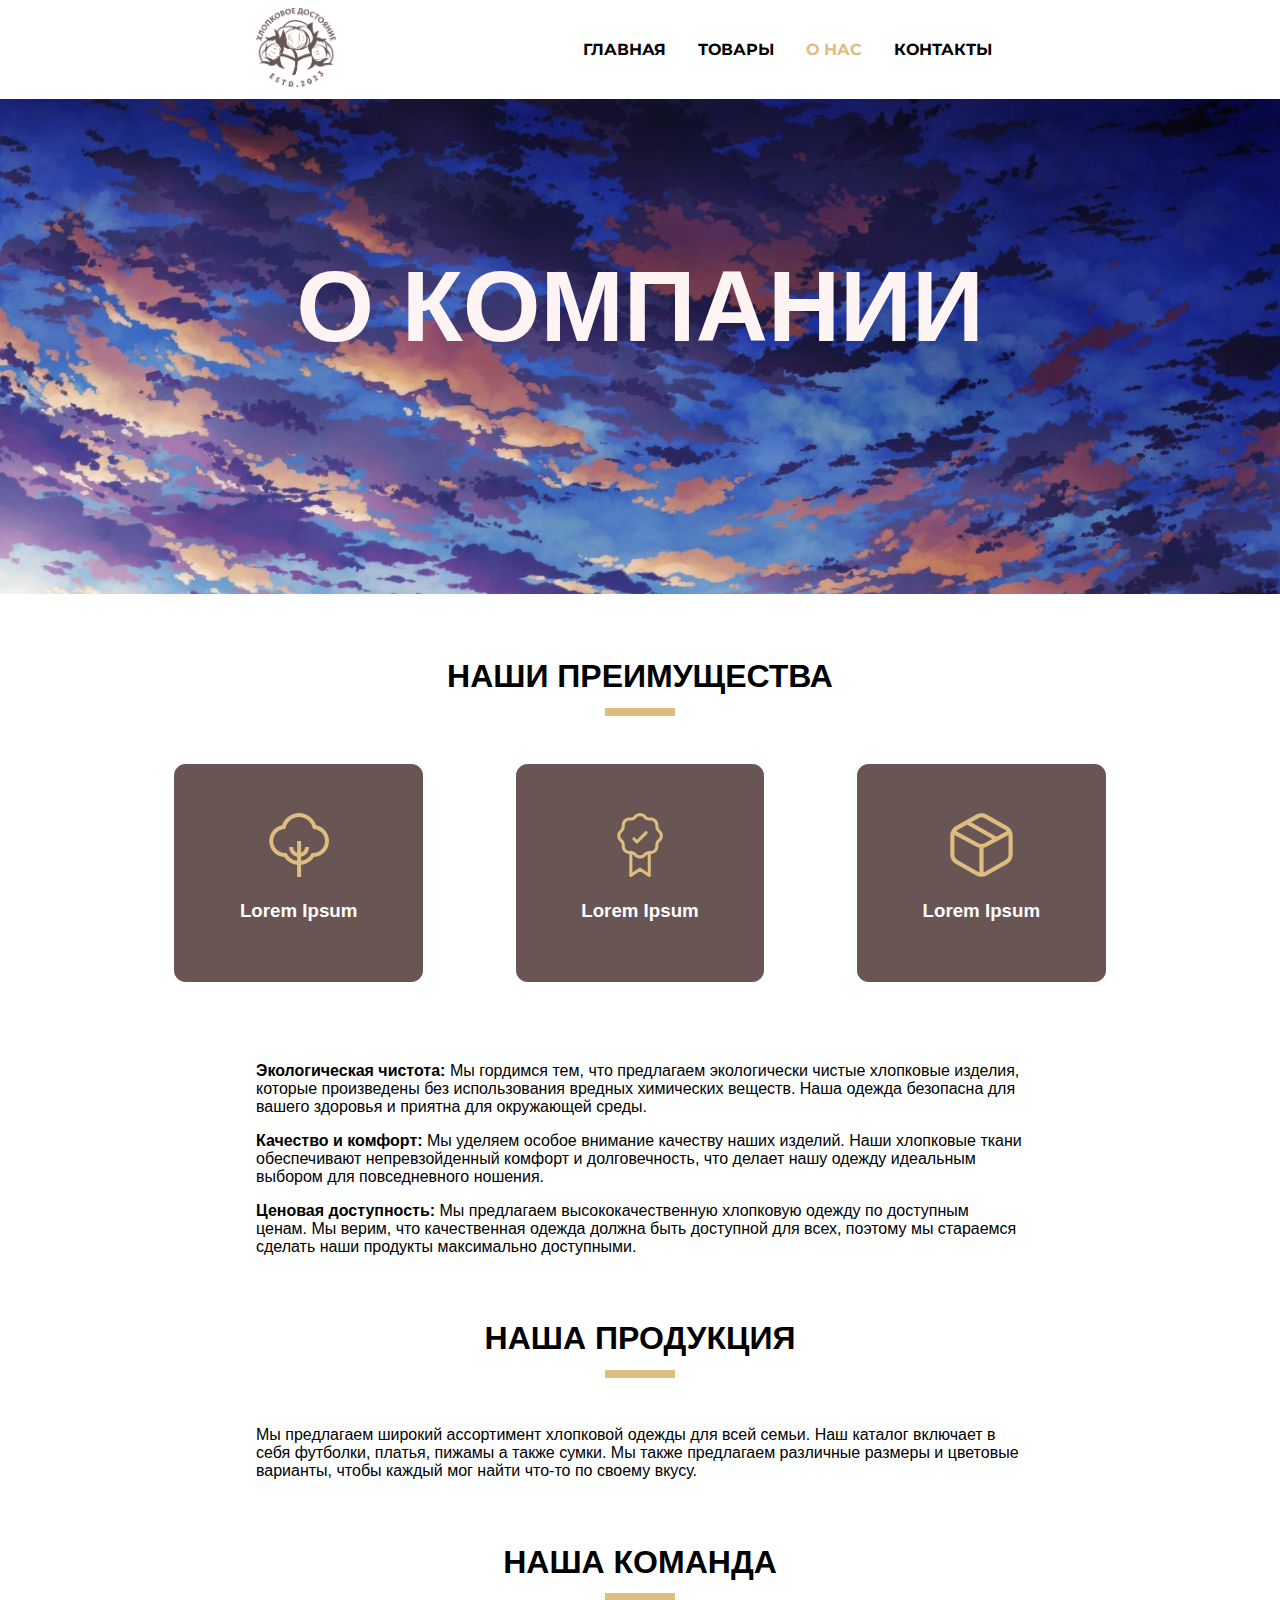
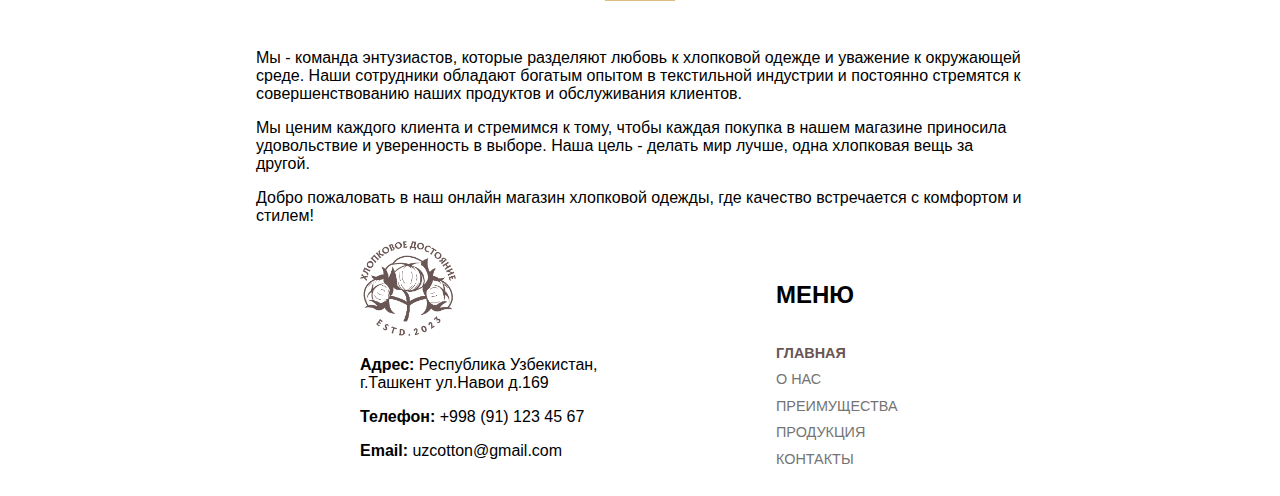
==== aboutus.html @ 812f2e6b "Add files via upload" ====
<!DOCTYPE html>
<html lang="en">
  <head>
    <meta charset="UTF-8" />
    <meta name="viewport" content="width=device-width, initial-scale=1.0" />
    <title>Document</title>
    <link rel="stylesheet" href="css/fonts.css" />
    <link rel="stylesheet" href="css/aboutus.css" />
    <link rel="stylesheet" href="css/index.css" />
    <link rel="stylesheet" href="css/shop copy.css" />
  </head>
  <body>
    <!-- HEADER | NAVIGATION -->
    <header class="content-spacing">
      <div id="main" class="logo-container">
        <a href="index.html	">
          <img src="images/logo.png" class="logo" />
        </a>
      </div>
      <div class="hamburger">
        <div class="line"></div>
        <div class="line"></div>
        <div class="line"></div>
      </div>
      <nav class="nav-bar">
        <ul>
          <li><a href="index.html">ГЛАВНАЯ</a></li>
          <li><a href="shop.html">ТОВАРЫ</a></li>
          <li>
            <a id="main-href" href="aboutus.html"
              ><span class="active">О НАС</span></a
            >
          </li>
          <li>
            <a href="contacts.html">КОНТАКТЫ</a>
          </li>
        </ul>
      </nav>
    </header>
    <!-- MAIN | BACKGROUND IMAGE -->
    <section class="aboutus-section">
      <h1 class="aboutus-h1">О КОМПАНИИ</h1>
    </section>
    <section class="shopwithus" id="advantages">
      <h2 class="headerss">
        <span style="font-weight: 600">НАШИ ПРЕИМУЩЕСТВА</span>
      </h2>
      <div class="yellowline"></div>
      <div class="section2-flex content-spacing">
        <!-- 1 -->
        <div class="flex-container-shop">
          <img src="images/Vectors/Cutton.svg" class="category-img" />
          <h3>Lorem Ipsum</h3>
        </div>
        <!-- 2 -->
        <div class="flex-container-shop">
          <img src="images/Vectors/Quality.svg" class="category-img" />
          <h3>Lorem Ipsum</h3>
        </div>
        <!-- 3 -->
        <div class="flex-container-shop">
          <img src="images/Vectors/Box.svg" class="category-img" />
          <h3>Lorem Ipsum</h3>
        </div>
      </div>
    </section>
    <section class="aboutus">
      <div class="content-spacing">
        <p>
          <span class="bold">Экологическая чистота:</span> Мы гордимся тем, что
          предлагаем экологически чистые хлопковые изделия, которые произведены
          без использования вредных химических веществ. Наша одежда безопасна
          для вашего здоровья и приятна для окружающей среды.
        </p>
        <p>
          <span class="bold">Качество и комфорт:</span> Мы уделяем особое
          внимание качеству наших изделий. Наши хлопковые ткани обеспечивают
          непревзойденный комфорт и долговечность, что делает нашу одежду
          идеальным выбором для повседневного ношения.
        </p>

        <p>
          <span class="bold">Ценовая доступность:</span> Мы предлагаем
          высококачественную хлопковую одежду по доступным ценам. Мы верим, что
          качественная одежда должна быть доступной для всех, поэтому мы
          стараемся сделать наши продукты максимально доступными.
        </p>
        <h2 class="headerss">
          <span style="font-weight: 600">НАША ПРОДУКЦИЯ</span>
        </h2>
        <div class="yellowline"></div>

        <p>
          Мы предлагаем широкий ассортимент хлопковой одежды для всей семьи. Наш
          каталог включает в себя футболки, платья, пижамы а также сумки. Мы
          также предлагаем различные размеры и цветовые варианты, чтобы каждый
          мог найти что-то по своему вкусу.
        </p>

        <h2 class="headerss">
          <span style="font-weight: 600">НАША КОМАНДА</span>
        </h2>
        <div class="yellowline"></div>
        <p>
          Мы - команда энтузиастов, которые разделяют любовь к хлопковой одежде
          и уважение к окружающей среде. Наши сотрудники обладают богатым опытом
          в текстильной индустрии и постоянно стремятся к совершенствованию
          наших продуктов и обслуживания клиентов.
        </p>
        <p>
          Мы ценим каждого клиента и стремимся к тому, чтобы каждая покупка в
          нашем магазине приносила удовольствие и уверенность в выборе. Наша
          цель - делать мир лучше, одна хлопковая вещь за другой.
        </p>
        <p>
          Добро пожаловать в наш онлайн магазин хлопковой одежды, где качество
          встречается с комфортом и стилем!
        </p>
      </div>
    </section>
    <!-- FOOTER SECTION -->
    <footer id="footer">
      <!-- Left -->
      <div class="footer-left-section">
        <img src="images/logo.png" class="footer-logo" />
        <p class="company-details">
          <span class="bold-txt">Адрес:</span>
          <a
            href="https://yandex.uz/maps/10337/nukus/house/YUAYcAZiTkwCQFpofXh0cnRhbQ==/?ll=59.612604%2C42.453624&z=17.17"
            target="_blank"
            >Республика Узбекистан,<br />
            г.Ташкент ул.Навои д.169</a
          >
        </p>
        <p><span class="bold-txt">Телефон:</span> +998 (91) 123 45 67</p>
        <p>
          <span class="bold-txt">Email:</span
          ><a href="https://mail.google.com/mail/u/0/#inbox" target="_blank">
            uzcotton@gmail.com</a
          >
        </p>
      </div>
      <!-- Right -->
      <div class="footer-right-section">
        <h1>МЕНЮ</h1>
        <p>
          <a href="#main"
            ><span style="color: #695553; font-weight: 700">ГЛАВНАЯ</span></a
          >
        </p>
        <p><a href="#">О НАС</a></p>
        <p><a href="#advantages">ПРЕИМУЩЕСТВА</a></p>
        <p><a href="#goods">ПРОДУКЦИЯ</a></p>
        <p><a href="contacts.html">КОНТАКТЫ</a></p>
      </div>
    </footer>
  </body>
</html>
---- css/fonts.css ----
/* Open Sans */
@import url('https://fonts.googleapis.com/css2?family=Open+Sans:ital,wght@0,300..800;1,300..800&display=swap');

/* Montserrat | Used in Header - Navigation*/
@import url('https://fonts.googleapis.com/css2?family=Montserrat:ital,wght@0,100..900;1,100..900&display=swap');
---- css/aboutus.css ----
/* HEADER | NAVIGATION */
.content-spacing {
  margin: auto;
  width: 60%;
}
header {
  display: flex;
  justify-content: space-between;
  align-items: center;
  padding: 0.5rem 0 0.5rem 0;
  font-family: "Montserrat", sans-serif;
}
.active {
  color: #debe80;
}
.nav-bar ul {
  display: flex;
}
.nav-bar ul li {
  list-style: none;
  font-weight: bold;
  margin-right: 2rem;
}
.nav-bar ul li a {
  display: block;
  transition: 0.3s;
  font-size: 1rem;
}

.nav-bar ul li a:hover {
  color: #8d8d8d;
  text-decoration: none;
}
.side-bar {
  position: fixed;
  z-index: 100;
  background-color: white;
}
.hamburger {
  display: none;
}
/*  */
.background-h1 {
  background-color: #7373732f;
  width: 900px;
  height: 55vh;
  margin: auto;
}
.aboutus-h1 {
  z-index: 100;
  font-size: 100px;
  padding: 150px 0;
  margin: auto 0;
  color: rgb(255, 244, 244);
  text-align: center;
}
.aboutus-section {
  height: 55vh;
  width: 100%;
  background-size: cover;
  background-image: url("/images/nebo.jpg");
  /* background-image: url("/images/wallpaper2.jpg"); */
}
.aboutus h1 {
  text-align: center;
}
.bold {
  font-weight: bold;
}
/*  */
.headerss {
  margin-top: 4rem;
  font-family: "Noto Sans", sans-serif;
  font-size: 2rem;
  margin-bottom: 0.8rem;
  text-align: center;
}
---- css/index.css ----
/* GENERAL STYLES */
html {
  scroll-behavior: smooth;
}
body {
  padding: 0;
  margin: 0;
  font-size: 1rem;
  font-family: Arial, Helvetica, sans-serif;
  background-color: white;
}
a {
  text-decoration: none;
  color: black;
}
a:hover {
  text-decoration: underline;
}
.show-more {
  display: flex;
  justify-content: center;
  text-decoration: underline;
  padding-top: 1rem;
  font-size: 1rem;
  align-self: center;
  width: 100%;
  margin: auto;
}
/* IMAGES */
.logo {
  width: 5rem;
}
.nav-img {
  width: 1rem;
}
.dropdown {
  width: 0.5rem;
}
.shopinfo {
  height: 4rem;
}

.item-image {
  width: 12.25rem;
  height: 18.375rem;
  object-fit: cover;
  z-index: 1;
}
.section-three-img {
  height: 30rem;
}
.member-profile {
  width: 9rem;
  height: 9rem;
  object-fit: cover;
  border-radius: 5rem;
}
.arrow {
  padding: 3px 0 0 0;
  margin: 0;
  width: 1rem;
}
.footer-logo {
  width: 6rem;
}
/* HEADER | NAVIGATION */
.content-spacing {
  margin: auto;
  width: 60%;
}
header {
  display: flex;
  justify-content: space-between;
  align-items: center;
  padding: 0.5rem 0 0.5rem 0;
  font-family: "Montserrat", sans-serif;
}
.active {
  color: #debe80;
}
.nav-bar ul {
  display: flex;
}
.nav-bar ul li {
  list-style: none;
  font-weight: bold;
  margin-right: 2rem;
}
.nav-bar ul li a {
  display: block;
  transition: 0.3s;
  font-size: 1rem;
}

.nav-bar ul li a:hover {
  color: #8d8d8d;
  text-decoration: none;
}
.side-bar {
  position: fixed;
  z-index: 100;
  background-color: white;
}
.hamburger {
  display: none;
}
/* MAIN | BACKGROUND IMAGE */
.sale-section {
  height: 90vh;
  width: 100%;
  background-size: cover;
  background-image: url("/images/alt.jpg");
}
.saleoff-container {
  padding-top: 9.4rem;
  width: 33rem;
}
.saleoff-container h1 {
  font-family: "Playfair Display", serif;
  font-size: 4.4rem;
  line-height: 4.6rem;
  margin-bottom: 0.5rem;
}
.saleoff-container p {
  margin-left: 1rem;
  font-family: "Montserrat", sans-serif;
  line-height: 1.6rem;
}
.saleoff-container button {
  margin-top: 1.2rem;
  background-color: #debe80;
  padding: 0.9rem 2.8rem;
  border: 1px solid #debe80;
  font-size: 1rem;
  font-weight: bold;
  color: white;
  font-family: "Montserrat", sans-serif;
  transition: 0.5s;
}
.saleoff-container button:hover {
  background-color: #debf805b;
  color: #695553;
  cursor: pointer;
}
/* ПРЕИМУЩЕСТВА | SECTION 2 */
.shopwithus {
  text-align: center;
}

.yellowline {
  margin: auto;
  width: 4.4rem;
  height: 0.5rem;
  background-color: #debe80;
  margin-bottom: 3rem;
}

.section2-flex {
  display: flex;
  flex-direction: row;
  justify-content: space-around;
  margin-bottom: 5rem;
}
.flex-container {
  justify-content: center;
  width: 22.4rem;
  height: 16.5rem;
  background-color: #695553;
  color: white;
  border: 1px solid #695553;
  border-radius: 0.7rem;
}
.flex-container img {
  display: inline-block;
  margin-top: 3rem;
}
.flex-container p {
  line-height: 1.5rem;
  margin: 0;
  font-weight: 500;
}
.flex-container h3 {
  margin-bottom: 0.5rem;
}
/* SECTION 3 */
/* ABOUT COMPANY */
.section-three {
  display: grid;
  grid-template-columns: 2fr 3fr;
  column-gap: 2rem;
  color: white;
  height: 30rem;
  margin-bottom: 2rem;
  display: flex;
  background-color: #695553;
}

.arrivals h2 {
  margin-top: 4rem;
  font-family: "Noto Sans", sans-serif;
  font-size: 3.2rem;
  margin-bottom: 0.8rem;
}

.arrivals p {
  font-family: "Montserrat", sans-serif;
  line-height: 1.6rem;
}
.section-three button {
  margin-top: 1.2rem;
  border-radius: 0.2rem;
  background-color: #debe80;
  padding: 0.9rem 2.8rem;
  border: 1px solid #debe80;
  box-shadow: 5px 5px 10px black;

  font-size: 1rem;
  font-weight: bold;
  color: white;
  font-family: "Montserrat", sans-serif;
  transition: 0.5s;
}
.section-three button:hover {
  background-color: rgba(255, 255, 255, 0);
  color: #debe80;
  cursor: pointer;
}
/* SECTION 4 */
/* PRODUCTS */
.headers:hover {
  cursor: pointer;
}
.goods-section {
  margin-bottom: 8rem;
}
.headers {
  margin-top: 4rem;
  font-family: "Noto Sans", sans-serif;
  font-size: 2.8rem;
  margin-bottom: 0.8rem;
  text-align: center;
}
.goods-container-grid {
  display: grid;
  justify-content: center;
  grid-template-columns: 22rem 22rem 22rem;
  column-gap: 2rem;
  row-gap: 2rem;
  padding-bottom: 2rem;
}
.item-container {
  position: relative;
  display: grid;
  grid-template-rows: 19rem 1fr;
  border: 1px solid rgb(194, 194, 194);
  width: 22rem;
  height: 21rem;
  box-shadow: 12px 12px 3px rgba(138, 138, 138, 0.589);
}
.item-info {
  display: flex;
  justify-content: space-between;
  padding: 0rem 0.5rem;
  margin-bottom: 0.4rem;
  align-items: center;
  /*  */
  position: absolute;
  bottom: 0;
  right: 0;
  left: 0;
}
.item-info p {
  margin-bottom: 0;
  font-family: "Roboto", sans-serif;
  font-weight: 800;
}
.img-centered {
  display: flex;
  width: 22rem;
  height: 21rem;
  justify-content: center;
  z-index: 1;
}
.item-name {
  font-weight: bold;
}

/* TEAM */
.team-section {
  margin-bottom: 10rem;
}
.team-section h1 {
  text-align: center;
  font-size: 3.75rem;
  font-family: "Noto Sans", sans-serif;
  color: #695553;
  margin: 1rem;
}
.team-member-container {
  display: flex;
  justify-content: center;
  align-items: center;
}
.button-container {
  margin: 0 9rem;
}
.team-btn {
  width: 3rem;
  height: 3rem;
  background-color: #debe80;
  border: none;
  border-radius: 1.5rem;
}

.member-name {
  color: #695553;
  font-family: "Noto Sans", sans-serif;
  font-weight: 600;
  text-align: center;
}
.member-position {
  color: #949494;
  font-family: "Noto Sans", sans-serif;
  font-weight: 500;
  text-align: center;
  line-height: 0;
}
.description {
  color: #949494;
  text-align: center;
}
/* FOOTER */
footer {
  display: grid;
  grid-template-columns: 16rem 9rem;
  column-gap: 10rem;
  justify-content: center;
  padding-bottom: 1rem;
}
.footer-left-section p {
  font-family: "Noto Sans", sans-serif;
  font-weight: 200;
}
.bold-txt {
  font-weight: bold;
  color: #000000;
}
.footer-right-section p a {
  font-family: "Noto Sans JP", sans-serif;
  font-size: 0.9rem;
  font-weight: 500;
  color: #747474;
  transition: 0.5s;
}
.footer-right-section p a:hover {
  text-decoration: none;
  font-weight: 700;
  padding-left: 0.2rem;
}
.footer-right-section {
  line-height: 0.65rem;
}
.footer-right-section h1 {
  font-size: 1.5rem;
  padding-top: 2rem;
  padding-bottom: 2rem;
}
.footer-right-section h1:hover {
  cursor: default;
}

@media screen and (max-width: 1850px) {
  /* SECTION 2 | 3 DIVS */

  .flex-container {
    justify-content: center;
    width: 20.4rem;
    height: 16.5rem;
    background-color: #695553;
    color: white;
    border: 1px solid #695553;
    border-radius: 0.7rem;
  }
}

@media screen and (max-width: 1670px) {
  /* SECTION 2 | 3 DIVS */

  .flex-container {
    justify-content: center;
    width: 20.4rem;
    height: 16.5rem;
    background-color: #695553;
    color: white;
    border: 1px solid #695553;
    border-radius: 0.7rem;
  }
  .shopwithus .content-spacing {
    width: 70%;
    margin: auto;
    margin-bottom: 5rem;
  }
}
@media screen and (max-width: 1450px) {
  /* SECTION 2 | 3 DIVS */

  .flex-container {
    justify-content: center;
    width: 19.4rem;
    height: 16.5rem;
    background-color: #695553;
    color: white;
    border: 1px solid #695553;
    border-radius: 0.7rem;
  }
  .shopwithus .content-spacing {
    width: 80%;
    margin: auto;
    margin-bottom: 5rem;
  }
  /* SECTION 3 */
  .section-three-img {
    height: 30rem;
    width: 50rem;
    object-fit: cover;
    object-position: right;
  }
}
@media screen and (max-width: 1270px) {
  /* SECTION 2 | 3 DIVS */

  .flex-container {
    justify-content: center;
    width: 19.4rem;
    height: 16.5rem;
    background-color: #695553;
    color: white;
    border: 1px solid #695553;
    border-radius: 0.7rem;
  }
  .shopwithus .content-spacing {
    width: 85%;
    margin: auto;
    margin-bottom: 5rem;
  }
  /* SECTION 3 */
  .section-three-img {
    height: 30rem;
    width: 40rem;
    object-fit: cover;
    object-position: left;
  }
}
@media screen and (max-width: 1250px) {
  /* SECTION 4 */
  .goods-container-grid {
    display: grid;
    justify-content: center;
    grid-template-columns: 22rem 22rem;
    column-gap: 3rem;
    row-gap: 2rem;
  }
}
@media screen and (max-width: 1120px) {
  /* GENERAL */
  .content-spacing {
    width: 80%;
    margin: auto;
  }
  /* SECTION 2 | 3 DIVS */

  .flex-container {
    justify-content: center;
    width: 17.4rem;
    height: 16.5rem;
    background-color: #695553;
    color: white;
    border: 1px solid #695553;
    border-radius: 0.7rem;
  }
  .shopwithus .content-spacing {
    width: 85%;
    margin: auto;
    margin-bottom: 5rem;
  }
  /* ABOUT COMPANY */
  /* SECTION 3 */
  .section-three-img {
    height: 30rem;
    width: 32rem;
    object-fit: cover;
    object-position: center;
  }
}
@media screen and (max-width: 1010px) {
  /* SECTION 2 | 3 DIVS */

  .flex-container {
    justify-content: center;
    width: 17.4rem;
    height: 16.5rem;
    background-color: #695553;
    color: white;
    border: 1px solid #695553;
    border-radius: 0.7rem;
  }
  .shopwithus .content-spacing {
    width: 90%;
    margin: auto;
    margin-bottom: 5rem;
  }
  /* ABOUT COMPANY */
  /* SECTION 3 */
  .section-three-img {
    height: 30rem;
    width: 32rem;
    object-fit: cover;
    object-position: center;
  }
}
@media screen and (max-width: 950px) {
  /* SECTION 2 | 3 DIVS */

  .flex-container {
    justify-content: center;
    width: 16.4rem;
    height: 16.5rem;
    background-color: #695553;
    color: white;
    border: 1px solid #695553;
    border-radius: 0.7rem;
  }
  .shopwithus .content-spacing {
    width: 94%;
    margin: auto;
    margin-bottom: 5rem;
  }
  /* ABOUT COMPANY */
  /* SECTION 3 */
  .section-three-img {
    height: 30rem;
    width: 32rem;
    object-fit: cover;
    object-position: center;
  }
}
@media screen and (max-width: 920px) {
  /* ABOUT COMPANY */
  /* SECTION 3 */
  .section-three-img {
    height: 30rem;
    width: 26rem;
    object-fit: cover;
    object-position: center;
  }
  /* PRODUCTS */
  .goods-container-grid {
    display: grid;
    justify-content: center;
    grid-template-columns: 22rem 22rem;
    column-gap: 3rem;
    row-gap: 2rem;
    padding-bottom: 1rem;
  }
}
@media screen and (max-width: 870px) {
  /* SECTION 2 | 3 DIVS */

  .flex-container {
    justify-content: center;
    width: 14.4rem;
    height: 15.5rem;
    background-color: #695553;
    color: white;
    border: 1px solid #695553;
    border-radius: 0.7rem;
  }
  .shopwithus .content-spacing {
    width: 95%;
    margin: auto;
    margin-bottom: 5rem;
  }
  /* ABOUT COMPANY */
  /* SECTION 3 */
  .section-three-img {
    height: 30rem;
    width: 26rem;
    object-fit: cover;
    object-position: center;
  }
}
@media screen and (max-width: 820px) {
  /* SECTION 2 | 3 DIVS */

  .flex-container {
    justify-content: center;
    width: 14.4rem;
    height: 15.5rem;
    background-color: #695553;
    color: white;
    border: 1px solid #695553;
    border-radius: 0.7rem;
  }
  .shopwithus .content-spacing {
    width: 95%;
    margin: auto;
    margin-bottom: 5rem;
  }
  /* ABOUT COMPANY */
  /* SECTION 3 */
  .section-three-img {
    height: 30rem;
    width: 20rem;
    object-fit: cover;
  }
  /* SECTION 4 */
  .goods-container-grid {
    display: grid;
    justify-content: center;
    grid-template-columns: 22rem 22rem;
    column-gap: 1rem;
    row-gap: 1rem;
  }
  .item-container {
    position: relative;
    display: grid;
    grid-template-rows: 19rem 1fr;
    border: 1px solid rgb(194, 194, 194);
    width: 22rem;
    height: 21rem;
    box-shadow: 6px 6px 3px rgba(138, 138, 138, 0.589);
  }

  /* TEAM */
  .description {
    width: 80%;
    margin: auto;
  }
  .description br {
    display: none;
  }
}

@media screen and (max-width: 780px) {
  /* HEADER | NAVIGATION */
  .hamburger {
    display: block;
    cursor: pointer;
  }
  .hamburger .line {
    width: 30px;
    height: 3px;
    background-color: #816d64;
    margin: 6px;
  }
  .nav-bar {
    height: 0px;
    position: absolute;
    top: 95px;
    left: 0;
    right: 0;
    width: 100vw;
    background-color: #ffffff;

    transition: 0.2s;
    overflow: hidden;
    z-index: 100;
  }
  .nav-bar.active {
    height: 450px;
  }
  .nav-bar.active ul {
    opacity: 1;
  }
  .nav-bar ul {
    display: block;
    width: fit-content;
    margin: 80px auto 0 auto;
    text-align: center;
    transition: 0.5s;
    opacity: 0;
  }
  .nav-bar ul li a {
    margin-bottom: 40px;
  }

  /* SECTION 2 | 3 DIVS */

  .flex-container {
    justify-content: center;
    width: 12.4rem;
    height: 15.5rem;
    background-color: #695553;
    color: white;
    border: 1px solid #695553;
    border-radius: 0.7rem;
  }
  .shopwithus .content-spacing {
    width: 95%;
    margin: auto;
    margin-bottom: 5rem;
  }
  .shopinfo {
    height: 2.5rem;
  }
  /* ABOUT COMPANY */

  /* SECTION 4 */
  .goods-container-grid {
    display: grid;
    justify-content: center;
    grid-template-columns: 22rem;
    column-gap: 1rem;
    row-gap: 2rem;
  }
}
@media screen and (max-width: 730px) {
  /* ABOUT COMPANY */
  /* SECTION 3 */
  .section-three-img {
    display: none;
  }
  .section-three {
    display: flex;
    justify-content: center;
    color: white;
    height: 30rem;
    margin-bottom: 2rem;
    display: flex;
    background-color: #695553;
    text-align: center;
  }

  .arrivals h2 {
    margin-top: 4rem;
    font-family: "Noto Sans", sans-serif;
    font-size: 3.2rem;
    margin-bottom: 0.8rem;
  }

  .arrivals p {
    font-family: "Montserrat", sans-serif;
    line-height: 1.6rem;
    width: 70%;
    margin: auto;
  }
  .arrivals p br {
    display: none;
  }
  /* FOOTER */
  footer {
    display: grid;
    grid-template-columns: 16rem 9rem;
    column-gap: 3rem;
    justify-content: center;
    padding-bottom: 1rem;
  }
}
@media screen and (max-width: 650px) {
  /* SECTION 2 | 3 DIVS */
}
@media screen and (max-width: 620px) {
  /* SECTION 1 */
  .saleoff-container p {
    margin-left: 1rem;
    font-family: "Montserrat", sans-serif;
    line-height: 1.6rem;
    width: 80%;
  }
  .saleoff-container {
    padding-top: 9.4rem;
    width: auto;
  }
  .saleoff-container h1 {
    font-family: "Playfair Display", serif;
    font-size: 3.5rem;
    line-height: 4.6rem;
    margin-bottom: 0.5rem;
  }
  /* FOOTER */
  footer {
    display: grid;
    grid-template-columns: 16rem 9rem;
    column-gap: 4rem;
    justify-content: center;
    padding-bottom: 1rem;
  }
}
@media screen and (max-width: 520px) {
  /* SECTION 1 */
  .saleoff-container p {
    margin-left: 0rem;
    font-family: "Montserrat", sans-serif;
    line-height: 1.6rem;
    width: 80%;
  }
  .saleoff-container {
    padding-top: 9.4rem;
    width: auto;
  }
  .saleoff-container h1 {
    font-family: "Playfair Display", serif;
    font-size: 3rem;
    line-height: 4.6rem;
    margin-bottom: 0rem;
  }
  /* FOOTER */
  footer {
    display: grid;
    grid-template-columns: 15rem 8rem;
    column-gap: 1rem;
    justify-content: center;
    padding-bottom: 1rem;
  }
  .footer-left-section {
    margin-left: 0.8rem;
  }
  .footer-logo {
    width: 5rem;
    margin-top: 1rem;
  }
}

@media screen and (max-width: 420px) {
  .sale-section {
    height: 60vh;
    width: 100%;
  }
  .saleoff-container {
    padding-top: 2rem;
  }
  .saleoff-container h1 {
    font-family: "Playfair Display", serif;
  }
  .saleoff-container p {
    font-family: "Montserrat", sans-serif;
    line-height: 1.4rem;
  }
  .saleoff-container button {
    margin-top: 0.6rem;
  }
}
@media screen and (max-height: 700px) {
  .sale-section {
    height: 60vh;
    width: 100%;
  }
  .saleoff-container {
    padding-top: 2rem;
  }
  .saleoff-container h1 {
    font-family: "Playfair Display", serif;
  }
  .saleoff-container p {
    font-family: "Montserrat", sans-serif;
    line-height: 1.4rem;
  }
  .saleoff-container button {
    margin-top: 0.6rem;
  }
}
---- css/shop copy.css ----
/* BACKGROUND IMAGE */
.shop-section {
  height: 90vh;
  width: 100%;
  background-size: cover;
  background-image: url("/images/Untitled-2.jpg");
}
/* SECTION 2 */
.saleoff-shop-container {
  padding-top: 3rem;
  text-align: center;
}
/* img */
.category-img {
  height: 4rem;
}
/*  */
.flex-container img {
  display: inline-block;
  margin-top: 3rem;
}
.saleoff-shop-container h1 {
  font-size: 7rem;
  color: rgb(255, 255, 255);
}
.saleoff-shop-container button {
  margin-top: 0rem;
  background-color: #debe80;
  padding: 0.9rem 2.8rem;
  border: 1px solid #debe80;
  font-size: 1rem;
  font-weight: bold;
  color: white;
  font-family: "Montserrat", sans-serif;
  transition: 0.5s;
}
.saleoff-shop-container button:hover {
  background-color: #debf805b;
  color: #ffffff;
  cursor: pointer;
}
.section2-flex {
  display: grid;
  grid-template-columns: 1fr 1fr 1fr;
  justify-content: space-between;
  align-items: center;
  margin-bottom: 5rem;
}
.flex-container-shop {
  justify-content: center;
  width: 15.4rem;
  height: 13.5rem;
  margin: auto;
  background-color: #695553;
  color: white;
  border: 1px solid #695553;
  border-radius: 0.7rem;
}
.flex-container-shop img {
  display: inline-block;
  margin-top: 3rem;
}
.flex-container-shop p {
  line-height: 1.5rem;
  margin: 0;
  font-weight: 500;
}

@media screen and (max-width: 830px) {
  .shop-section h1 {
    margin-top: 8rem;
    font-size: 90px;
  }
}
@media screen and (max-width: 650px) {
  .shop-section h1 {
    margin-top: 9rem;
    font-size: 70px;
  }
}
@media screen and (max-width: 520px) {
  .shop-section h1 {
    margin-top: 12rem;
    font-size: 50px;
    line-height: 4rem;
    font-weight: bolder;
  }
  .shop-section {
    height: 90vh;
    width: 100%;
    background-size: cover;
    background-image: url("/images/Untitled-2.jpg");
    background-position: center;
  }
}
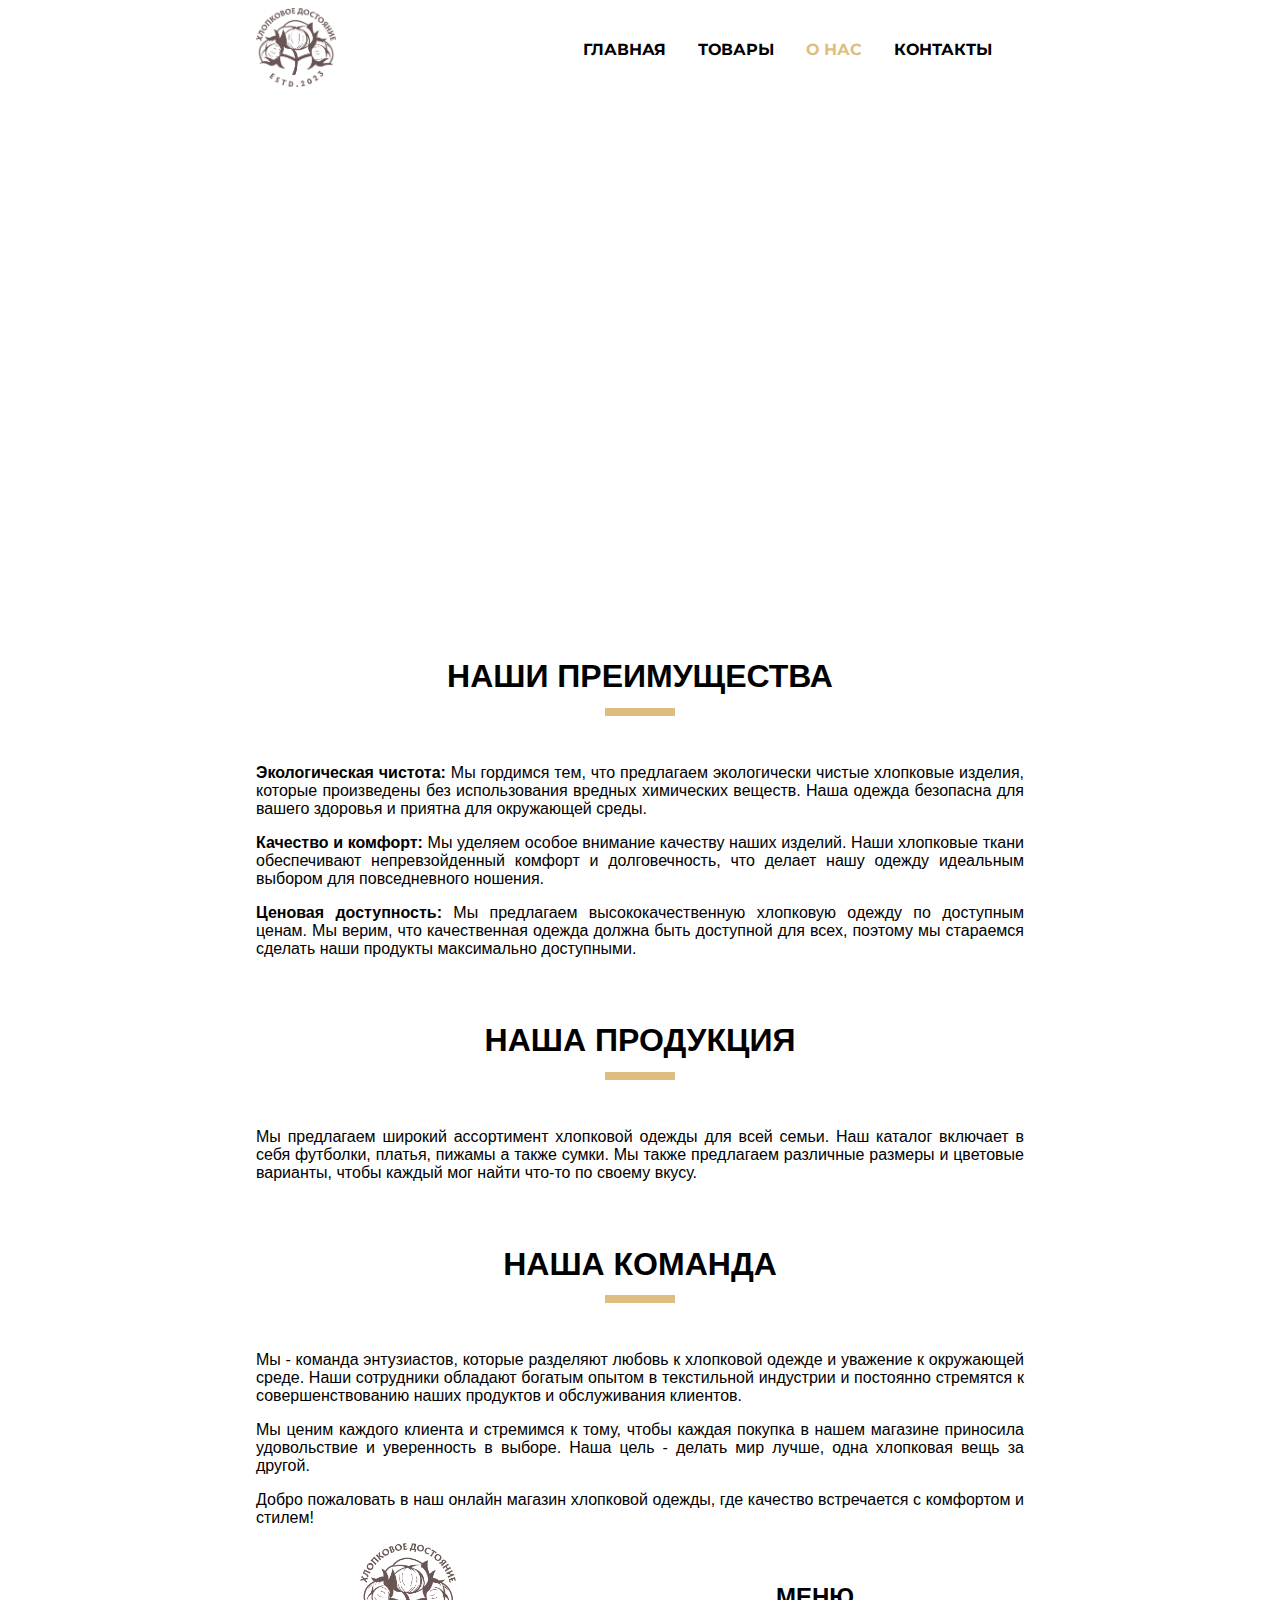
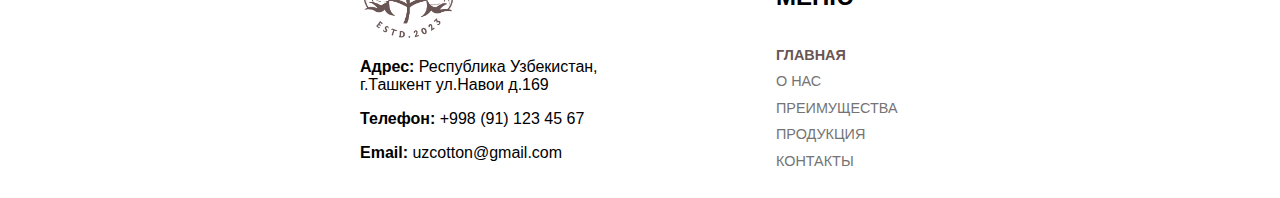
==== commit 1b241c30: "Add files via upload" ====
--- a/aboutus.html
+++ b/aboutus.html
@@ -25,7 +25,7 @@
       <nav class="nav-bar">
         <ul>
           <li><a href="index.html">ГЛАВНАЯ</a></li>
-          <li><a href="shop.html">ТОВАРЫ</a></li>
+          <li><a href="shop copy.html">ТОВАРЫ</a></li>
           <li>
             <a id="main-href" href="aboutus.html"
               ><span class="active">О НАС</span></a
@@ -38,32 +38,14 @@
       </nav>
     </header>
     <!-- MAIN | BACKGROUND IMAGE -->
-    <section class="aboutus-section">
+    <section class="backimg-section">
       <h1 class="aboutus-h1">О КОМПАНИИ</h1>
     </section>
-    <section class="shopwithus" id="advantages">
-      <h2 class="headerss">
-        <span style="font-weight: 600">НАШИ ПРЕИМУЩЕСТВА</span>
-      </h2>
-      <div class="yellowline"></div>
-      <div class="section2-flex content-spacing">
-        <!-- 1 -->
-        <div class="flex-container-shop">
-          <img src="images/Vectors/Cutton.svg" class="category-img" />
-          <h3>Lorem Ipsum</h3>
-        </div>
-        <!-- 2 -->
-        <div class="flex-container-shop">
-          <img src="images/Vectors/Quality.svg" class="category-img" />
-          <h3>Lorem Ipsum</h3>
-        </div>
-        <!-- 3 -->
-        <div class="flex-container-shop">
-          <img src="images/Vectors/Box.svg" class="category-img" />
-          <h3>Lorem Ipsum</h3>
-        </div>
-      </div>
-    </section>
+
+    <h2 class="headerss">
+      <span style="font-weight: 600">НАШИ <br />ПРЕИМУЩЕСТВА</span>
+    </h2>
+    <div class="yellowline"></div>
     <section class="aboutus">
       <div class="content-spacing">
         <p>
@@ -86,7 +68,10 @@
           стараемся сделать наши продукты максимально доступными.
         </p>
         <h2 class="headerss">
-          <span style="font-weight: 600">НАША ПРОДУКЦИЯ</span>
+          <span style="font-weight: 600"
+            >НАША <br />
+            ПРОДУКЦИЯ</span
+          >
         </h2>
         <div class="yellowline"></div>
 
@@ -98,7 +83,10 @@
         </p>
 
         <h2 class="headerss">
-          <span style="font-weight: 600">НАША КОМАНДА</span>
+          <span style="font-weight: 600"
+            >НАША <br />
+            КОМАНДА</span
+          >
         </h2>
         <div class="yellowline"></div>
         <p>
@@ -154,5 +142,6 @@
         <p><a href="contacts.html">КОНТАКТЫ</a></p>
       </div>
     </footer>
+    <script src="css/navigation.js"></script>
   </body>
 </html>
--- a/css/aboutus.css
+++ b/css/aboutus.css
@@ -39,27 +39,20 @@
 .hamburger {
   display: none;
 }
-/*  */
-.background-h1 {
-  background-color: #7373732f;
-  width: 900px;
-  height: 55vh;
-  margin: auto;
-}
+/* BACKGROUND IMAGE SECTION */
+
 .aboutus-h1 {
-  z-index: 100;
   font-size: 100px;
-  padding: 150px 0;
+  padding: 18vh 0 0 0;
   margin: auto 0;
-  color: rgb(255, 244, 244);
+  color: rgb(255, 255, 255);
   text-align: center;
 }
-.aboutus-section {
+.backimg-section {
   height: 55vh;
   width: 100%;
   background-size: cover;
   background-image: url("/images/nebo.jpg");
-  /* background-image: url("/images/wallpaper2.jpg"); */
 }
 .aboutus h1 {
   text-align: center;
@@ -67,7 +60,7 @@
 .bold {
   font-weight: bold;
 }
-/*  */
+/* MAIN CONTENT SECTION */
 .headerss {
   margin-top: 4rem;
   font-family: "Noto Sans", sans-serif;
@@ -75,3 +68,45 @@
   margin-bottom: 0.8rem;
   text-align: center;
 }
+.headerss br {
+  display: none;
+}
+.aboutus p {
+  text-align: justify;
+}
+@media screen and (max-width: 800px) {
+  .aboutus-h1 {
+    font-size: 60px;
+    padding: 21vh 0 0 0;
+  }
+}
+@media screen and (max-width: 500px) {
+  .backimg-section {
+    height: 35vh;
+  }
+  .aboutus-h1 {
+    font-size: 50px;
+    padding: 15vh 0 0 0;
+  }
+  .headerss br {
+    display: block;
+  }
+  .headerss {
+    font-size: 1.5rem;
+  }
+}
+@media screen and (max-width: 400px) {
+  .backimg-section {
+    height: 25vh;
+  }
+  .aboutus-h1 {
+    font-size: 30px;
+    padding: 12vh 0 0 0;
+  }
+  .headerss br {
+    display: block;
+  }
+  .headerss {
+    font-size: 1.5rem;
+  }
+}
--- a/css/index.css
+++ b/css/index.css
@@ -21,6 +21,7 @@
   justify-content: center;
   text-decoration: underline;
   padding-top: 1rem;
+  padding-bottom: 1rem;
   font-size: 1rem;
   align-self: center;
   width: 100%;
@@ -38,14 +39,9 @@
 }
 .shopinfo {
   height: 4rem;
-}
-
-.item-image {
-  width: 12.25rem;
-  height: 18.375rem;
-  object-fit: cover;
-  z-index: 1;
-}
+  margin: 0;
+}
+
 .section-three-img {
   height: 30rem;
 }
@@ -226,6 +222,7 @@
   cursor: pointer;
 }
 /* SECTION 4 */
+
 /* PRODUCTS */
 .headers:hover {
   cursor: pointer;
@@ -240,21 +237,23 @@
   margin-bottom: 0.8rem;
   text-align: center;
 }
+
 .goods-container-grid {
   display: grid;
   justify-content: center;
-  grid-template-columns: 22rem 22rem 22rem;
+  grid-template-columns: 1fr 1fr 1fr;
   column-gap: 2rem;
   row-gap: 2rem;
   padding-bottom: 2rem;
+  max-width: 1200px;
+  margin: auto;
 }
 .item-container {
+  background-color: rgb(237, 232, 232);
   position: relative;
-  display: grid;
-  grid-template-rows: 19rem 1fr;
   border: 1px solid rgb(194, 194, 194);
-  width: 22rem;
-  height: 21rem;
+  width: 20rem;
+  height: 19rem;
   box-shadow: 12px 12px 3px rgba(138, 138, 138, 0.589);
 }
 .item-info {
@@ -270,19 +269,16 @@
   left: 0;
 }
 .item-info p {
-  margin-bottom: 0;
+  margin-bottom: 0.5rem;
   font-family: "Roboto", sans-serif;
-  font-weight: 800;
+  padding: 0 0.5rem;
 }
 .img-centered {
   display: flex;
-  width: 22rem;
-  height: 21rem;
+  width: 20rem;
+  height: 16rem;
   justify-content: center;
-  z-index: 1;
-}
-.item-name {
-  font-weight: bold;
+  background-color: #ffffff;
 }
 
 /* TEAM */
@@ -373,31 +369,15 @@
   /* SECTION 2 | 3 DIVS */
 
   .flex-container {
-    justify-content: center;
     width: 20.4rem;
     height: 16.5rem;
-    background-color: #695553;
-    color: white;
-    border: 1px solid #695553;
-    border-radius: 0.7rem;
   }
 }
 
 @media screen and (max-width: 1670px) {
   /* SECTION 2 | 3 DIVS */
-
-  .flex-container {
-    justify-content: center;
-    width: 20.4rem;
-    height: 16.5rem;
-    background-color: #695553;
-    color: white;
-    border: 1px solid #695553;
-    border-radius: 0.7rem;
-  }
   .shopwithus .content-spacing {
     width: 70%;
-    margin: auto;
     margin-bottom: 5rem;
   }
 }
@@ -405,22 +385,14 @@
   /* SECTION 2 | 3 DIVS */
 
   .flex-container {
-    justify-content: center;
     width: 19.4rem;
     height: 16.5rem;
-    background-color: #695553;
-    color: white;
-    border: 1px solid #695553;
-    border-radius: 0.7rem;
   }
   .shopwithus .content-spacing {
     width: 80%;
-    margin: auto;
-    margin-bottom: 5rem;
   }
   /* SECTION 3 */
   .section-three-img {
-    height: 30rem;
     width: 50rem;
     object-fit: cover;
     object-position: right;
@@ -429,23 +401,11 @@
 @media screen and (max-width: 1270px) {
   /* SECTION 2 | 3 DIVS */
 
-  .flex-container {
-    justify-content: center;
-    width: 19.4rem;
-    height: 16.5rem;
-    background-color: #695553;
-    color: white;
-    border: 1px solid #695553;
-    border-radius: 0.7rem;
-  }
   .shopwithus .content-spacing {
     width: 85%;
-    margin: auto;
-    margin-bottom: 5rem;
   }
   /* SECTION 3 */
   .section-three-img {
-    height: 30rem;
     width: 40rem;
     object-fit: cover;
     object-position: left;
@@ -454,36 +414,51 @@
 @media screen and (max-width: 1250px) {
   /* SECTION 4 */
   .goods-container-grid {
-    display: grid;
-    justify-content: center;
-    grid-template-columns: 22rem 22rem;
-    column-gap: 3rem;
-    row-gap: 2rem;
+    grid-template-columns: 1fr 1fr;
   }
 }
 @media screen and (max-width: 1120px) {
   /* GENERAL */
   .content-spacing {
     width: 80%;
-    margin: auto;
-  }
-  /* SECTION 2 | 3 DIVS */
-
-  .flex-container {
-    justify-content: center;
+  }
+  /* SECTION 4 */
+  .goods-container-grid {
+    max-width: 670px;
+  }
+  /* SECTION 2 | 3 DIVS */
+
+  .flex-container {
     width: 17.4rem;
     height: 16.5rem;
-    background-color: #695553;
-    color: white;
-    border: 1px solid #695553;
-    border-radius: 0.7rem;
-  }
+  }
+  /* SECTION 3 */
+  .section-three-img {
+    width: 32rem;
+    object-fit: cover;
+    object-position: center;
+  }
+}
+@media screen and (max-width: 1010px) {
+  /* SECTION 2 | 3 DIVS */
   .shopwithus .content-spacing {
-    width: 85%;
+    width: 90%;
+  }
+}
+@media screen and (max-width: 950px) {
+  /* SECTION 2 | 3 DIVS */
+
+  .flex-container {
+    width: 16.4rem;
+    height: 16.5rem;
+  }
+  .shopwithus .content-spacing {
+    display: flex;
+    justify-content: space-around;
+    width: 95%;
     margin: auto;
     margin-bottom: 5rem;
   }
-  /* ABOUT COMPANY */
   /* SECTION 3 */
   .section-three-img {
     height: 30rem;
@@ -492,142 +467,35 @@
     object-position: center;
   }
 }
-@media screen and (max-width: 1010px) {
-  /* SECTION 2 | 3 DIVS */
-
-  .flex-container {
-    justify-content: center;
-    width: 17.4rem;
-    height: 16.5rem;
-    background-color: #695553;
-    color: white;
-    border: 1px solid #695553;
-    border-radius: 0.7rem;
-  }
-  .shopwithus .content-spacing {
-    width: 90%;
-    margin: auto;
-    margin-bottom: 5rem;
-  }
-  /* ABOUT COMPANY */
+@media screen and (max-width: 920px) {
   /* SECTION 3 */
   .section-three-img {
-    height: 30rem;
-    width: 32rem;
-    object-fit: cover;
-    object-position: center;
-  }
-}
-@media screen and (max-width: 950px) {
-  /* SECTION 2 | 3 DIVS */
-
-  .flex-container {
-    justify-content: center;
-    width: 16.4rem;
-    height: 16.5rem;
-    background-color: #695553;
-    color: white;
-    border: 1px solid #695553;
-    border-radius: 0.7rem;
-  }
-  .shopwithus .content-spacing {
-    width: 94%;
-    margin: auto;
-    margin-bottom: 5rem;
-  }
-  /* ABOUT COMPANY */
+    width: 26rem;
+  }
+}
+@media screen and (max-width: 870px) {
+  /* SECTION 2 | 3 DIVS */
+  .flex-container {
+    width: 14.4rem;
+    height: 15.5rem;
+  }
+}
+@media screen and (max-width: 820px) {
   /* SECTION 3 */
   .section-three-img {
-    height: 30rem;
-    width: 32rem;
-    object-fit: cover;
-    object-position: center;
-  }
-}
-@media screen and (max-width: 920px) {
-  /* ABOUT COMPANY */
-  /* SECTION 3 */
-  .section-three-img {
-    height: 30rem;
-    width: 26rem;
-    object-fit: cover;
-    object-position: center;
-  }
-  /* PRODUCTS */
-  .goods-container-grid {
-    display: grid;
-    justify-content: center;
-    grid-template-columns: 22rem 22rem;
-    column-gap: 3rem;
-    row-gap: 2rem;
-    padding-bottom: 1rem;
-  }
-}
-@media screen and (max-width: 870px) {
-  /* SECTION 2 | 3 DIVS */
-
-  .flex-container {
-    justify-content: center;
-    width: 14.4rem;
-    height: 15.5rem;
-    background-color: #695553;
-    color: white;
-    border: 1px solid #695553;
-    border-radius: 0.7rem;
-  }
-  .shopwithus .content-spacing {
-    width: 95%;
-    margin: auto;
-    margin-bottom: 5rem;
-  }
-  /* ABOUT COMPANY */
-  /* SECTION 3 */
-  .section-three-img {
-    height: 30rem;
-    width: 26rem;
-    object-fit: cover;
-    object-position: center;
-  }
-}
-@media screen and (max-width: 820px) {
-  /* SECTION 2 | 3 DIVS */
-
-  .flex-container {
-    justify-content: center;
-    width: 14.4rem;
-    height: 15.5rem;
-    background-color: #695553;
-    color: white;
-    border: 1px solid #695553;
-    border-radius: 0.7rem;
-  }
-  .shopwithus .content-spacing {
-    width: 95%;
-    margin: auto;
-    margin-bottom: 5rem;
-  }
-  /* ABOUT COMPANY */
-  /* SECTION 3 */
-  .section-three-img {
-    height: 30rem;
     width: 20rem;
     object-fit: cover;
   }
   /* SECTION 4 */
   .goods-container-grid {
-    display: grid;
-    justify-content: center;
-    grid-template-columns: 22rem 22rem;
     column-gap: 1rem;
     row-gap: 1rem;
+    justify-content: center;
+    align-items: center;
+    margin: auto;
   }
   .item-container {
-    position: relative;
-    display: grid;
-    grid-template-rows: 19rem 1fr;
     border: 1px solid rgb(194, 194, 194);
-    width: 22rem;
-    height: 21rem;
     box-shadow: 6px 6px 3px rgba(138, 138, 138, 0.589);
   }
 
@@ -687,31 +555,21 @@
   /* SECTION 2 | 3 DIVS */
 
   .flex-container {
-    justify-content: center;
     width: 12.4rem;
     height: 15.5rem;
-    background-color: #695553;
-    color: white;
-    border: 1px solid #695553;
-    border-radius: 0.7rem;
-  }
-  .shopwithus .content-spacing {
-    width: 95%;
-    margin: auto;
-    margin-bottom: 5rem;
   }
   .shopinfo {
     height: 2.5rem;
   }
-  /* ABOUT COMPANY */
 
   /* SECTION 4 */
   .goods-container-grid {
     display: grid;
     justify-content: center;
-    grid-template-columns: 22rem;
+    grid-template-columns: 1fr;
     column-gap: 1rem;
     row-gap: 2rem;
+    max-width: 340px;
   }
 }
 @media screen and (max-width: 730px) {
@@ -756,14 +614,45 @@
     padding-bottom: 1rem;
   }
 }
-@media screen and (max-width: 650px) {
-  /* SECTION 2 | 3 DIVS */
+@media screen and (max-width: 690px) {
+  /* SECTION 2 | 3 DIVS */
+  .flex-container {
+    width: 12.4rem;
+    height: 12.5rem;
+  }
+  .flex-container img {
+    display: inline-block;
+    margin-top: 2rem;
+  }
+  .shopinfo {
+    height: 2.5rem;
+  }
+  .headers {
+    font-size: 2rem;
+  }
+  /* .flex-container p {
+  } */
+}
+@media screen and (max-width: 670px) {
+  /* SECTION 2 | 3 DIVS */
+  .flex-container {
+    width: 8.4rem;
+    height: 8.5rem;
+  }
+  .shopinfo {
+    height: 2.5rem;
+  }
+  .headers {
+    font-size: 2rem;
+  }
+  .flex-container p {
+    display: none;
+  }
 }
 @media screen and (max-width: 620px) {
   /* SECTION 1 */
   .saleoff-container p {
     margin-left: 1rem;
-    font-family: "Montserrat", sans-serif;
     line-height: 1.6rem;
     width: 80%;
   }
@@ -799,10 +688,26 @@
     width: auto;
   }
   .saleoff-container h1 {
-    font-family: "Playfair Display", serif;
     font-size: 3rem;
     line-height: 4.6rem;
     margin-bottom: 0rem;
+  }
+  /* SECTION 2 */
+  .flex-container {
+    width: 7.4rem;
+    height: 7.5rem;
+  }
+  .flex-container img {
+    margin-top: 1.5rem;
+  }
+  .shopinfo {
+    height: 2.5rem;
+  }
+  .headers {
+    font-size: 2rem;
+  }
+  .flex-container p {
+    display: none;
   }
   /* FOOTER */
   footer {
@@ -819,15 +724,19 @@
     width: 5rem;
     margin-top: 1rem;
   }
+  /* TEAM */
+  .team-section h1 {
+    font-size: 3rem;
+  }
 }
 
 @media screen and (max-width: 420px) {
   .sale-section {
-    height: 60vh;
+    height: 90vh;
     width: 100%;
   }
   .saleoff-container {
-    padding-top: 2rem;
+    padding-top: 13vh;
   }
   .saleoff-container h1 {
     font-family: "Playfair Display", serif;
@@ -840,22 +749,25 @@
     margin-top: 0.6rem;
   }
 }
-@media screen and (max-height: 700px) {
-  .sale-section {
-    height: 60vh;
-    width: 100%;
-  }
-  .saleoff-container {
-    padding-top: 2rem;
-  }
-  .saleoff-container h1 {
-    font-family: "Playfair Display", serif;
-  }
-  .saleoff-container p {
-    font-family: "Montserrat", sans-serif;
-    line-height: 1.4rem;
-  }
-  .saleoff-container button {
-    margin-top: 0.6rem;
-  }
-}
+@media screen and (max-width: 400px) {
+  /* SSECTION 3 */
+  .arrivals h2 {
+    font-size: 2.5rem;
+    margin-top: 2rem;
+  }
+
+  /* FOOTER */
+  footer {
+    display: flex;
+    flex-direction: column;
+    justify-content: center;
+    padding-bottom: 1rem;
+  }
+  .footer-left-section {
+    padding: 0 0 0 30px;
+    margin: 0;
+  }
+  .footer-right-section {
+    padding: 0 0 0 30px;
+  }
+}
